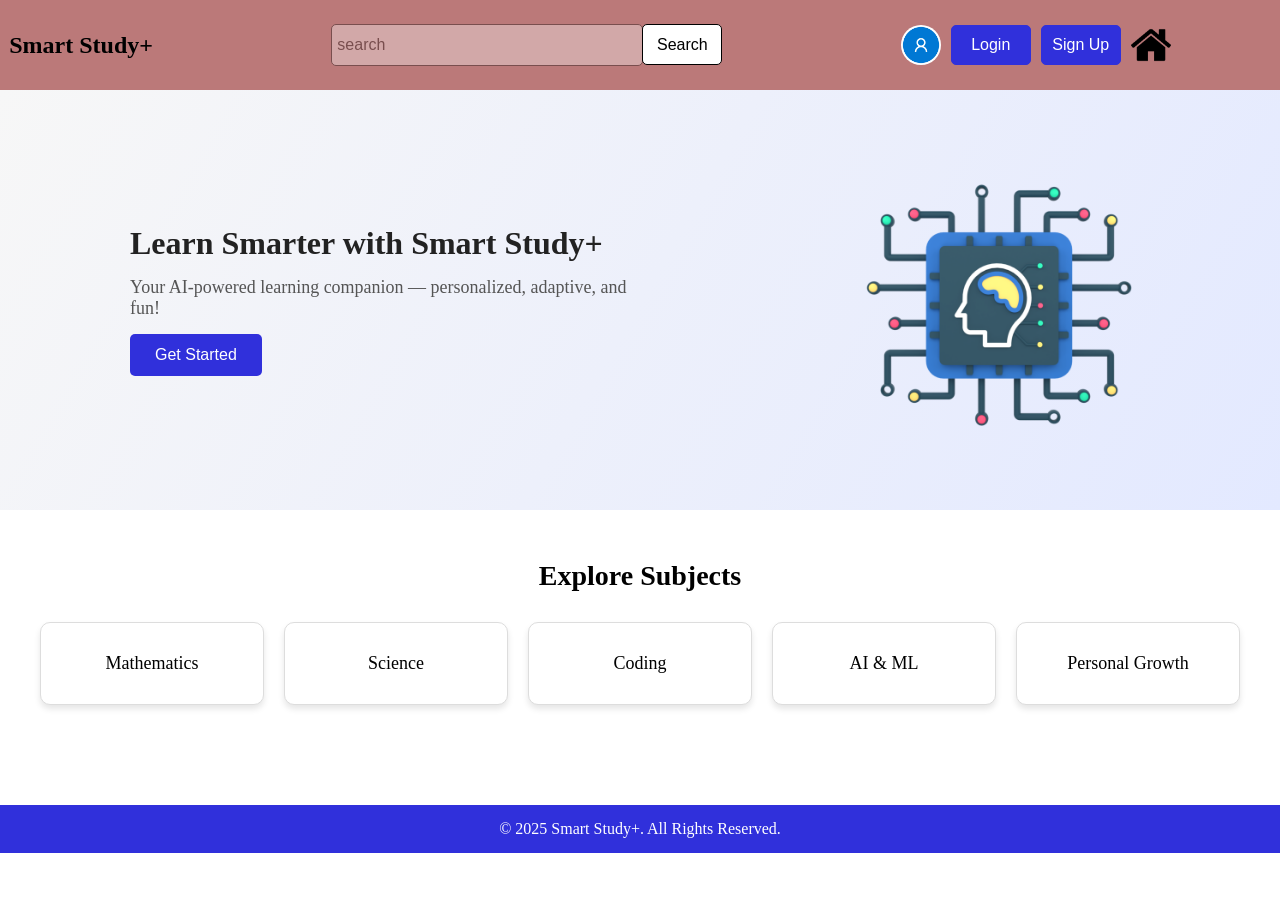
==== index.html @ 1ad751a2 "Add files via upload" ====
<!DOCTYPE html>
<html lang="en">
<head>
    <meta charset="UTF-8">
    <meta name="viewport" content="width=device-width, initial-scale=1.0">
    <link rel="stylesheet" href="index.css">
    <title>Document</title>
</head>
<body>
    <header>
        <h1 class="tittle">Smart Study+</h1>
        <section>
            <input type="text" placeholder="search">
            <button class="search">Search</button>
        </section>
        <div class="account">
            <img class="profile" src="microsoft-account-logo-png_seeklogo-470870.png" alt="Profile Icon" >
            <button class="Login">Login</button>
            <button class="Login">Sign Up</button>
            <img class="home" src="home.png" alt="Home Icon" >
        </div>
            
    </header>
    <section class="hero">
        <div class="hero-content">
            <h2>Learn Smarter with Smart Study+</h2>
            <p>Your AI-powered learning companion — personalized, adaptive, and fun!</p>
            <button class="get-started">Get Started</button>
        </div>
        <img src="artificial-intelligence-modern-computing-concept-png.png" alt="Learning Illustration" class="hero-img">
    </section>
    <section class="subjects">
        <h2>Explore Subjects</h2>
        <div class="subject-grid">
            <div class="subject-card">Mathematics</div>
            <div class="subject-card">Science</div>
            <div class="subject-card">Coding</div>
            <div class="subject-card">AI & ML</div>
            <div class="subject-card">Personal Growth</div>
        </div>
    </section>
    <footer>
        <p>&copy; 2025 Smart Study+. All Rights Reserved.</p>
    </footer>



</body>
</html>
---- index.css ----
*{
    margin: 0px;
}
.body{
    margin: 0;
    font-family: Arial, Helvetica, sans-serif;
}
header{
    margin: 0px;
    background-color: rgb(187, 121, 121);
    text-align: center;
    display: flex;
    flex-direction: row;
    justify-content: space-around;
    align-items: center;
    height: 50px;
    padding: 20px;
    margin-top: 0px;
}
.tittle{
    padding: 0;
    font-size: 24px;
    color: rgb(0, 0, 0);
    margin-left: -100px;
}
header input{
    align-items: start;
    height: 30px;
    width: 300px;
    border-radius: 5px;
    border-style: solid;
    border-color: black;
    padding: 5px;
    border-width: 1px;
    opacity: 0.35;
}
header input::placeholder{
    font-size: 16px;
    color: black;
}
header input:focus::placeholder{
    opacity: 0;
}
header input:active, header input:focus{
    opacity: 1;
    transition: opacity 0.5s;
    
}
header input:hover{
    opacity: 0.75;
    transition: opacity 0.5s;
    border: none;
}
.search{
    height: 41px;
    width: 80px;
    border-radius: 5px;
    border-style: solid;
    border-color: black;
    border-width: 1px;
    background-color: white;
    font-size: 16px;
    cursor: pointer;
    margin-left: -5px;
    
}
.search:hover{
    background-color: lightgray;
    transition: background-color 0.3s;
}
.search:active{
    background-color: gray;
}
.search:focus{
    outline: none;
}
.account{
    display: flex;
    flex-direction: row;
    justify-content: center;
    align-items: center;
    gap: 10px;
}
.Login {
    height: 40px;
    width: 80px;
    color: white;
    border-radius: 5px;
    border-style: solid;
    border-color: rgb(48, 48, 219);
    border-width: 1px;
    background-color: rgb(48, 48, 219);
    font-size: 16px;
    cursor: pointer;
}
.Login:hover{
    background-color: rgb(28, 28, 207);
    transition: background-color 0.3s;
}
.Login:active{
    background-color: rgb(8, 8, 187);
}
.Login:focus{
    outline: none;
}
.profile{
    height: 40px;
    width: 40px;
    border-radius: 50%;
    cursor: pointer;
}
.profile:hover{
    box-shadow: 0 0 5px gray;
    transition: box-shadow 0.3s;
}
.profile:active{
    box-shadow: 0 0 10px gray;
}
.profile:focus{
    outline: none;
}
.home{
    height: 40px;
    cursor: pointer;
}
.hero {
    display: flex;
    justify-content: space-around;
    align-items: center;
    padding: 60px 20px;
    background-color: #f7f7f7;
}

.hero-content {
    max-width: 500px;
}

.hero-content h2 {
    font-size: 32px;
    color: #222;
}

.hero-content p {
    margin: 15px 0;
    font-size: 18px;
    color: #555;
}

.get-started {
    background-color: rgb(48, 48, 219);
    color: white;
    padding: 12px 25px;
    border: none;
    border-radius: 5px;
    font-size: 16px;
    cursor: pointer;
}

.get-started:hover {
    background-color: rgb(28, 28, 207);
}

.hero-img {
    width: 300px;
    border-radius: 15px;
}
.subjects {
    text-align: center;
    padding: 50px 20px;
}

.subjects h2 {
    font-size: 28px;
    margin-bottom: 30px;
}

.subject-grid {
    display: grid;
    grid-template-columns: repeat(auto-fit, minmax(180px, 1fr));
    gap: 20px;
    justify-content: center;
    padding: 0 20px;
}

.subject-card {
    background-color: white;
    border: 1px solid #ddd;
    padding: 30px;
    border-radius: 10px;
    box-shadow: 0 4px 6px rgba(0,0,0,0.1);
    font-size: 18px;
    cursor: pointer;
    transition: 0.3s ease;
}

.subject-card:hover {
    background-color: rgb(48, 48, 219);
    color: white;
    transform: scale(1.05);
}
footer {
    background-color: rgb(48, 48, 219);
    color: white;
    text-align: center;
    padding: 15px 0;
    margin-top: 50px;
}
footer p {
    margin: 0;
    font-size: 16px;
}
.subject-card {
    transition: transform 0.3s ease, background-color 0.3s ease, box-shadow 0.3s ease;
}
.subject-card:hover {
    transform: translateY(-5px) scale(1.05);
    box-shadow: 0 6px 10px rgba(0,0,0,0.15);
}
.hero {
    background: linear-gradient(120deg, #f7f7f7, #e3e9ff);
}
html {
    scroll-behavior: smooth;
}

@media (max-width: 768px) {
    header {
        flex-direction: column;
        height: auto;
    }

    .hero {
        flex-direction: column;
        text-align: center;
    }

    .hero-img {
        margin-top: 20px;
        width: 80%;
    }
}
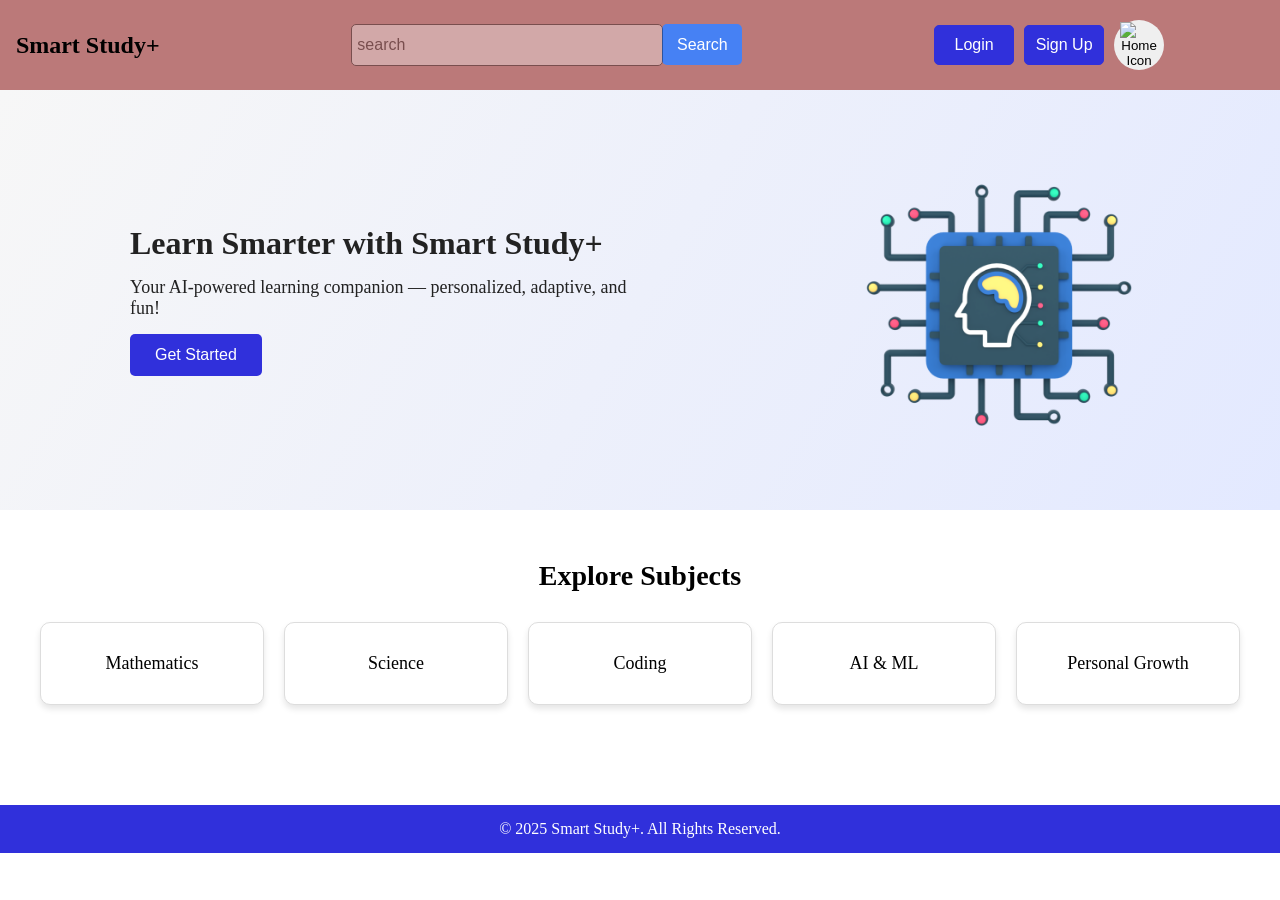
==== commit 8b7693a5: "Update index.html" ====
--- a/index.html
+++ b/index.html
@@ -14,10 +14,9 @@
             <button class="search">Search</button>
         </section>
         <div class="account">
-            <img class="profile" src="microsoft-account-logo-png_seeklogo-470870.png" alt="Profile Icon" >
-            <button class="Login">Login</button>
-            <button class="Login">Sign Up</button>
-            <img class="home" src="home.png" alt="Home Icon" >
+            <button class="Login" onclick ="window.location.href='login.html'">Login</button>
+            <button class="Login" onclick ="window.location.href='signup.html'" >Sign Up</button>
+            <button id="toggle"><img class="home" src="dark theme icon/moon.png" alt="Home Icon" ></button>
         </div>
             
     </header>
@@ -25,7 +24,7 @@
         <div class="hero-content">
             <h2>Learn Smarter with Smart Study+</h2>
             <p>Your AI-powered learning companion — personalized, adaptive, and fun!</p>
-            <button class="get-started">Get Started</button>
+            <button class="get-started" onclick ="window.location.href='signup.html'">Get Started</button>
         </div>
         <img src="artificial-intelligence-modern-computing-concept-png.png" alt="Learning Illustration" class="hero-img">
     </section>
@@ -43,7 +42,11 @@
         <p>&copy; 2025 Smart Study+. All Rights Reserved.</p>
     </footer>
 
+    <script src="app.js"></script>
 
 
 </body>
-</html>+
+</html>
+
+
--- a/index.css
+++ b/index.css
@@ -4,10 +4,32 @@
 .body{
     margin: 0;
     font-family: Arial, Helvetica, sans-serif;
+    background-color: var(--bg-color);
+    color: var(--text-color);
+}
+:root{
+    --primary-color: rgb(48, 48, 219);
+    --secondary-color: rgb(187, 121, 121);
+    --hover-color: rgb(28, 28, 207);
+    --active-color: rgb(8, 8, 187);
+    --bg-color: #f7f7f7;
+    --text-color: #222;
+    --card-bg: #ffffff;
+    
+}
+/* 🌙 Dark Mode Theme */
+.dark-mode {
+  --primary-color: #4681f4;
+  --secondary-color: #2d2d3a;
+  --hover-color: #5a8dee;
+  --active-color: #1a46c4;
+  --bg-color: #181a1b;
+  --text-color: #f2f2f2;
+  --card-bg: #242526;
 }
 header{
     margin: 0px;
-    background-color: rgb(187, 121, 121);
+    background-color: var(--secondary-color);
     text-align: center;
     display: flex;
     flex-direction: row;
@@ -17,10 +39,16 @@
     padding: 20px;
     margin-top: 0px;
 }
+#toggle{
+    height: 50px;
+    width: 50px;
+    border-radius: 40px;
+    border: none;
+}
 .tittle{
     padding: 0;
     font-size: 24px;
-    color: rgb(0, 0, 0);
+    color: var(--title-color);
     margin-left: -100px;
 }
 header input{
@@ -33,6 +61,7 @@
     padding: 5px;
     border-width: 1px;
     opacity: 0.35;
+    
 }
 header input::placeholder{
     font-size: 16px;
@@ -45,6 +74,7 @@
     opacity: 1;
     transition: opacity 0.5s;
     
+    
 }
 header input:hover{
     opacity: 0.75;
@@ -54,22 +84,26 @@
 .search{
     height: 41px;
     width: 80px;
+    color:white;
     border-radius: 5px;
     border-style: solid;
-    border-color: black;
+    border-color: #4681f4;
     border-width: 1px;
-    background-color: white;
+    background-color:  #4681f4;
     font-size: 16px;
     cursor: pointer;
     margin-left: -5px;
+    border: none;
     
 }
 .search:hover{
-    background-color: lightgray;
+    background-color:  #464df4;
+    border-color: #464df4 ;
     transition: background-color 0.3s;
 }
 .search:active{
-    background-color: gray;
+    background-color:  #03389f;
+    border-color:  #03389f;
 }
 .search:focus{
     outline: none;
@@ -87,18 +121,18 @@
     color: white;
     border-radius: 5px;
     border-style: solid;
-    border-color: rgb(48, 48, 219);
+    border-color: var(--primary-color);
     border-width: 1px;
-    background-color: rgb(48, 48, 219);
+    background-color:var(--primary-color);
     font-size: 16px;
     cursor: pointer;
 }
 .Login:hover{
-    background-color: rgb(28, 28, 207);
+    background-color: var(--hover-color);
     transition: background-color 0.3s;
 }
 .Login:active{
-    background-color: rgb(8, 8, 187);
+    background-color: var(--active-color);
 }
 .Login:focus{
     outline: none;
@@ -128,26 +162,28 @@
     justify-content: space-around;
     align-items: center;
     padding: 60px 20px;
-    background-color: #f7f7f7;
+    
 }
 
 .hero-content {
     max-width: 500px;
+    
 }
 
 .hero-content h2 {
     font-size: 32px;
-    color: #222;
-}
+    color: var(--text-color);
+}
+
 
 .hero-content p {
     margin: 15px 0;
     font-size: 18px;
-    color: #555;
+    color: var(--text-color);
 }
 
 .get-started {
-    background-color: rgb(48, 48, 219);
+    background-color: var(--primary-color);
     color: white;
     padding: 12px 25px;
     border: none;
@@ -157,7 +193,7 @@
 }
 
 .get-started:hover {
-    background-color: rgb(28, 28, 207);
+    background-color: var(--hover-color);
 }
 
 .hero-img {
@@ -183,7 +219,7 @@
 }
 
 .subject-card {
-    background-color: white;
+    background-color: var(--card-bg);
     border: 1px solid #ddd;
     padding: 30px;
     border-radius: 10px;
@@ -194,13 +230,13 @@
 }
 
 .subject-card:hover {
-    background-color: rgb(48, 48, 219);
-    color: white;
+    background-color: var(--primary-color);
+    color:var(--card-bg);
     transform: scale(1.05);
 }
 footer {
-    background-color: rgb(48, 48, 219);
-    color: white;
+    background-color: var(--primary-color);
+    color:var(--card-bg);
     text-align: center;
     padding: 15px 0;
     margin-top: 50px;
@@ -240,4 +276,7 @@
     }
 }
 
-   +
+   
+   
+
